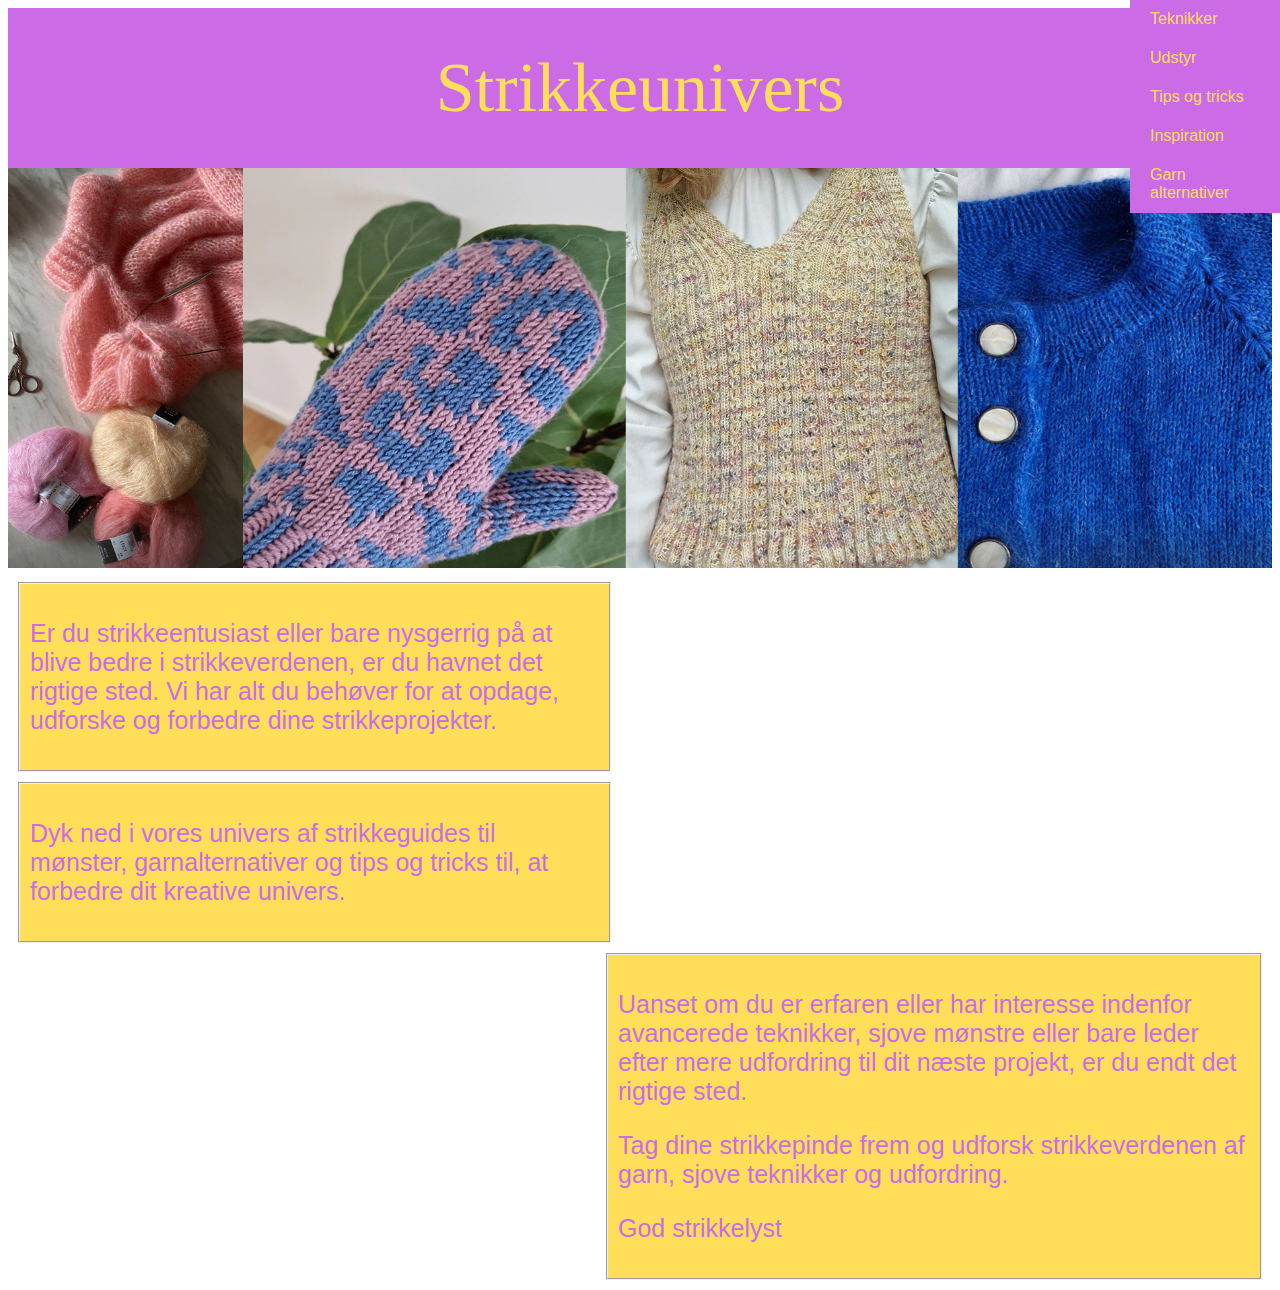
==== index.html @ b1b25657 "first commit" ====
<!DOCTYPE html>
<html lang="da">
<head>
    <meta charset="UTF-8">
    <meta name="viewport" content="width=device-width, initial-scale=1.0">
    <title>Document</title>
    <link rel="stylesheet" href="css/style.css">

</head>
<body>
    <header>
        Strikkeunivers
    
    </header>

    <!--Her sætter jeg de 3 tekstbokse ind -->
    <main>
         <img src="img/forside-billede.png" alt="strikkeunivers" class="image">
       
         <fieldset>
            <p>Er du strikkeentusiast eller bare nysgerrig på at blive bedre i strikkeverdenen, er du havnet det rigtige sted. Vi har alt du behøver for at opdage, udforske og forbedre dine strikkeprojekter.</p>
         </fieldset>
         <fieldset>
            <p>Dyk ned i vores univers af strikkeguides til mønster, garnalternativer og tips og tricks til, at forbedre dit kreative univers.</p>
         </fieldset>

            <fieldset class="tekstboks3" >
            <p> Uanset om du er erfaren eller har interesse indenfor avancerede teknikker, sjove mønstre eller bare leder efter mere udfordring til dit næste projekt, er du endt det rigtige sted.</p>

            <p>Tag dine strikkepinde frem og udforsk strikkeverdenen af garn, sjove teknikker og udfordring.</p>

            <p>God strikkelyst </p> 

            </fieldset>
        
        </main>


<!-- Her laver jeg punkterne i navigationsbaren -->
   
    <ul class="navbar">
        <li class="dropdown">
            <a href="#" class="dropbtn"> Teknikker</a>
            <ul class="dropdown-content">
            <li><a href="#">Italiensk opslag og aflukning</a></li>
            <li><a href="#">Kant masker</a></li>
            <li><a href="perlestrik-og-tern.html">Perlestrik og tern</a></li>
            <li><a href="#">Patentstrik</a></li>
            <li><a href="#">Fair ilse</a></li>
            </ul>
        </li>
        <li class="dropdown">
        <a href="#" class="dropbtn">Udstyr</a>
        <ul class="dropdown-content">
            <li><a href="#">Rundpindesæt</a></li>
            <li><a href="#">Andre pinde Snoning/strømpe</a></li>
            <li><a href="#">Strikkefasthedsmåler</a></li>
            <li><a href="#">Muubs</a></li>
            <li><a href="#">Fnugfjerner</a></li>
        </ul>
        </li>
        <li class="dropdown">
            <a href="#" class="dropbtn">Tips og tricks</a>
            <ul class="dropdown-content">
                <li><a href="#">Lær at læse en opskrift</a></li>
                <li><a href="#">Strikkefasthed</a></li>
                <li><a href="#">Magic loop</a></li>
                <li><a href="#">Saml tabte masker op</a></li>
                <li><a href="#">Vendepinde</a></li>
                <li><a href="#">Euselan/vaskeguide</a></li>
            </ul>
        </li>
        <li class="dropdown">
            <a href="#" class="dropbtn">Inspiration</a>
            <ul class="dropdown-content">
                <li><a href="#">Brug dine garnrester</a></li>
                <li><a href="#">Strikkere</a></li>
                <li><a href="opskrifter.html">Opskrifter</a></li>
            </ul>
        </li>
        <li class="dropdown">
            <a href="#" class="dropbtn">Garn alternativer</a>
            <ul class="dropdown-content">
                <li><a href="garnkvaliteter.html">Garnkvaliteter</a></li>
                <li><a href="#">Su venligt</a></li>
                <li><a href="#">Udregn dit garnforbrug</a></li>
            </ul>
        </li>
</body>
</html>
---- css/style.css ----
/*Her styler jeg min header forside*/
header {
    background-color: #CB6CE6;
    color: #FFDE59;
    font-size: 70px;
    font-family: MayaOphelia;
    display: flex;
    justify-content: center;
    padding: 40px;
}
/*Her styler jeg overskriften i perlestrik*/
header a {
color: #FFDE59;
text-decoration: none;
}


/* Her styler jeg størrelsen på billedet*/
.image {
width: 100%;
height: 400px;
margin: 0px;
padding: 0;
}

/* styling af placering af navbar*/
.navbar {
    list-style-type: none;
    margin: 0;
    padding: 0;
    width: 150px; 
    background-color: #CB6CE6;
    position: fixed;
   top: 0;
   right: 0;
}


/*styling af links i navbar*/
.navbar li {
    border-bottom: 1px solid #CB6CE6;
}

.navbar li a {
    display: block;
    padding: 10px 20px;
    text-decoration: none;
    color: #FFDE59;
    font-family: sans-serif;
}

.navbar li a:hover {
    background-color: #CB6CE6;
}

/* Styling af dropdown*/
.dropdown {
    position: relative;
}
/*Styling af dropdown kanp*/
.dropdown .dropbtn {
    display: block;
}
/*Styling af indholdet i dropdown*/
.dropdown-content {
    display: none;
    position: absolute;
    top: 0;
    right: 150px;
    background-color: #CB6CE6;
    min-width: 160px;
    z-index: 1;
    list-style: none;
    transition: all 0.3s ease;
}
/*Styling af links inde i dropdown indholdet*/
.dropdown-content a {
    color: #FFDE59;
    padding: 10px 20 px;
    text-decoration: none;
    display: block;
}

.dropdown:hover .dropdown-content {
    display: block;
}

/* Gør så undermenuerne ikke forsvinder når man kører musen hen for at komme videre på hjemmesiden*/
.dropdown-content:hover {
    display: block;
}

fieldset {
    color: #CB6CE6;
    background-color: #FFDE59;
    font-size: 25px;
    width: 45%;
    padding: 10px;
    margin: 10px;
    font-family: sans-serif;
}
.tekstboks3 {
    margin-left: auto;
    width: 50%;

}


/*styling af siden opskrifter*/
.container {
    overflow: hidden;
    font-family: sans-serif;
}


.perlestrik {
    width: 50%;
    float: left;
    padding-right: 60px;
}

.container2 {
    overflow: hidden;
    font-family: sans-serif;
    
}

.tern {
    float: right;
    width: 50%;
    padding: 0;
    padding-left: 60px;
}

.container3 {
    overflow: hidden;
    font-family: sans-serif;
}

.kombination {
    float: left;
    width: 50%;
    padding-right: 60px;
}

/* Styling af siden garnkvaliteter*/
.center {
    text-align: center;
    font-family: sans-serif;
    padding: 0px;
}

.flex-container {
    display: flex;
    flex-flow: row wrap;
    justify-content: space-around;
    padding: 0;
    margin: 0;
    list-style: none;
}

.flex-item {
    padding: 5px;
    width: 200px;
    height: 150px;
    margin-top: 10px;
    line-height: 150px;
    color: black;
    font-family: sans-serif;
    font-size: 20px;
    text-align: center;
}
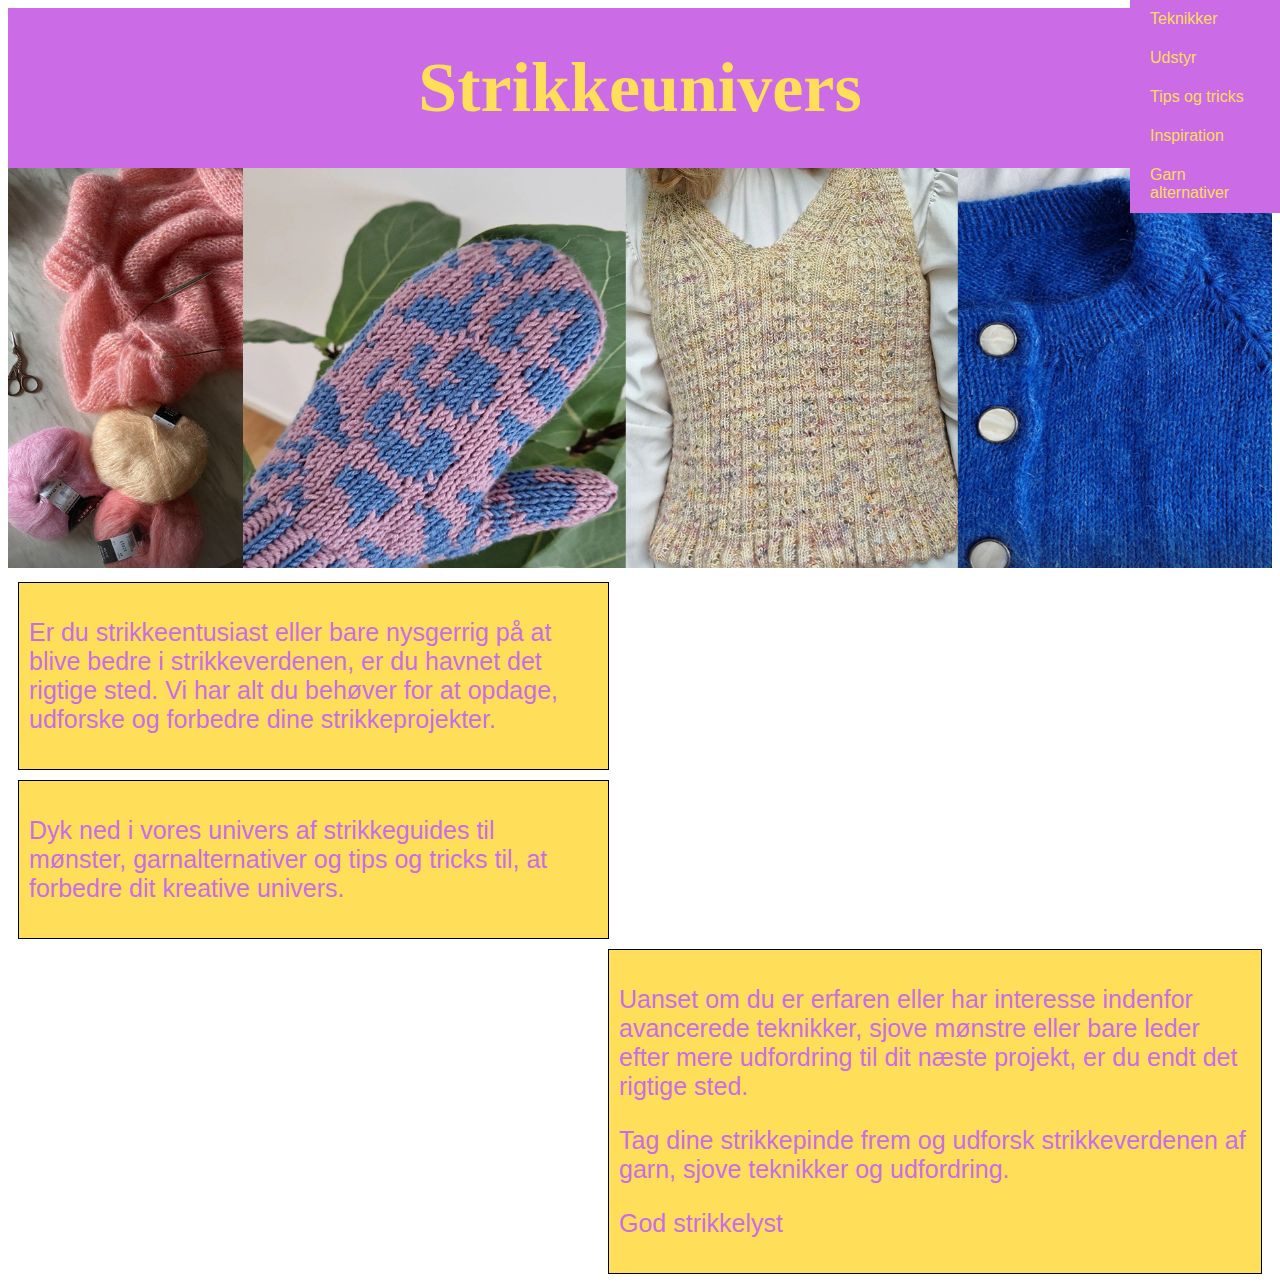
==== commit 779d5f67: "rettet article" ====
--- a/index.html
+++ b/index.html
@@ -3,13 +3,13 @@
 <head>
     <meta charset="UTF-8">
     <meta name="viewport" content="width=device-width, initial-scale=1.0">
-    <title>Document</title>
+    <title>online magazin</title>
     <link rel="stylesheet" href="css/style.css">
 
 </head>
 <body>
     <header>
-        Strikkeunivers
+        <h4 class="heading-p">Strikkeunivers</h4>
     
     </header>
 
@@ -17,21 +17,21 @@
     <main>
          <img src="img/forside-billede.png" alt="strikkeunivers" class="image">
        
-         <fieldset>
+         <article>
             <p>Er du strikkeentusiast eller bare nysgerrig på at blive bedre i strikkeverdenen, er du havnet det rigtige sted. Vi har alt du behøver for at opdage, udforske og forbedre dine strikkeprojekter.</p>
-         </fieldset>
-         <fieldset>
+         </article>
+         <article>
             <p>Dyk ned i vores univers af strikkeguides til mønster, garnalternativer og tips og tricks til, at forbedre dit kreative univers.</p>
-         </fieldset>
+         </article>
 
-            <fieldset class="tekstboks3" >
+            <article class="tekstboks3" >
             <p> Uanset om du er erfaren eller har interesse indenfor avancerede teknikker, sjove mønstre eller bare leder efter mere udfordring til dit næste projekt, er du endt det rigtige sted.</p>
 
             <p>Tag dine strikkepinde frem og udforsk strikkeverdenen af garn, sjove teknikker og udfordring.</p>
 
             <p>God strikkelyst </p> 
 
-            </fieldset>
+            </article>
         
         </main>
 
--- a/css/style.css
+++ b/css/style.css
@@ -8,6 +8,11 @@
     display: flex;
     justify-content: center;
     padding: 40px;
+}
+
+.heading-p {
+    margin: 0px;
+    padding: 0px;
 }
 /*Her styler jeg overskriften i perlestrik*/
 header a {
@@ -91,7 +96,7 @@
     display: block;
 }
 
-fieldset {
+article {
     color: #CB6CE6;
     background-color: #FFDE59;
     font-size: 25px;
@@ -99,7 +104,18 @@
     padding: 10px;
     margin: 10px;
     font-family: sans-serif;
+    border: 1px solid #000;
 }
+
+/* fieldset {
+    color: #CB6CE6;
+    background-color: #FFDE59;
+    font-size: 25px;
+    width: 45%;
+    padding: 10px;
+    margin: 10px;
+    font-family: sans-serif;
+} */
 .tekstboks3 {
     margin-left: auto;
     width: 50%;
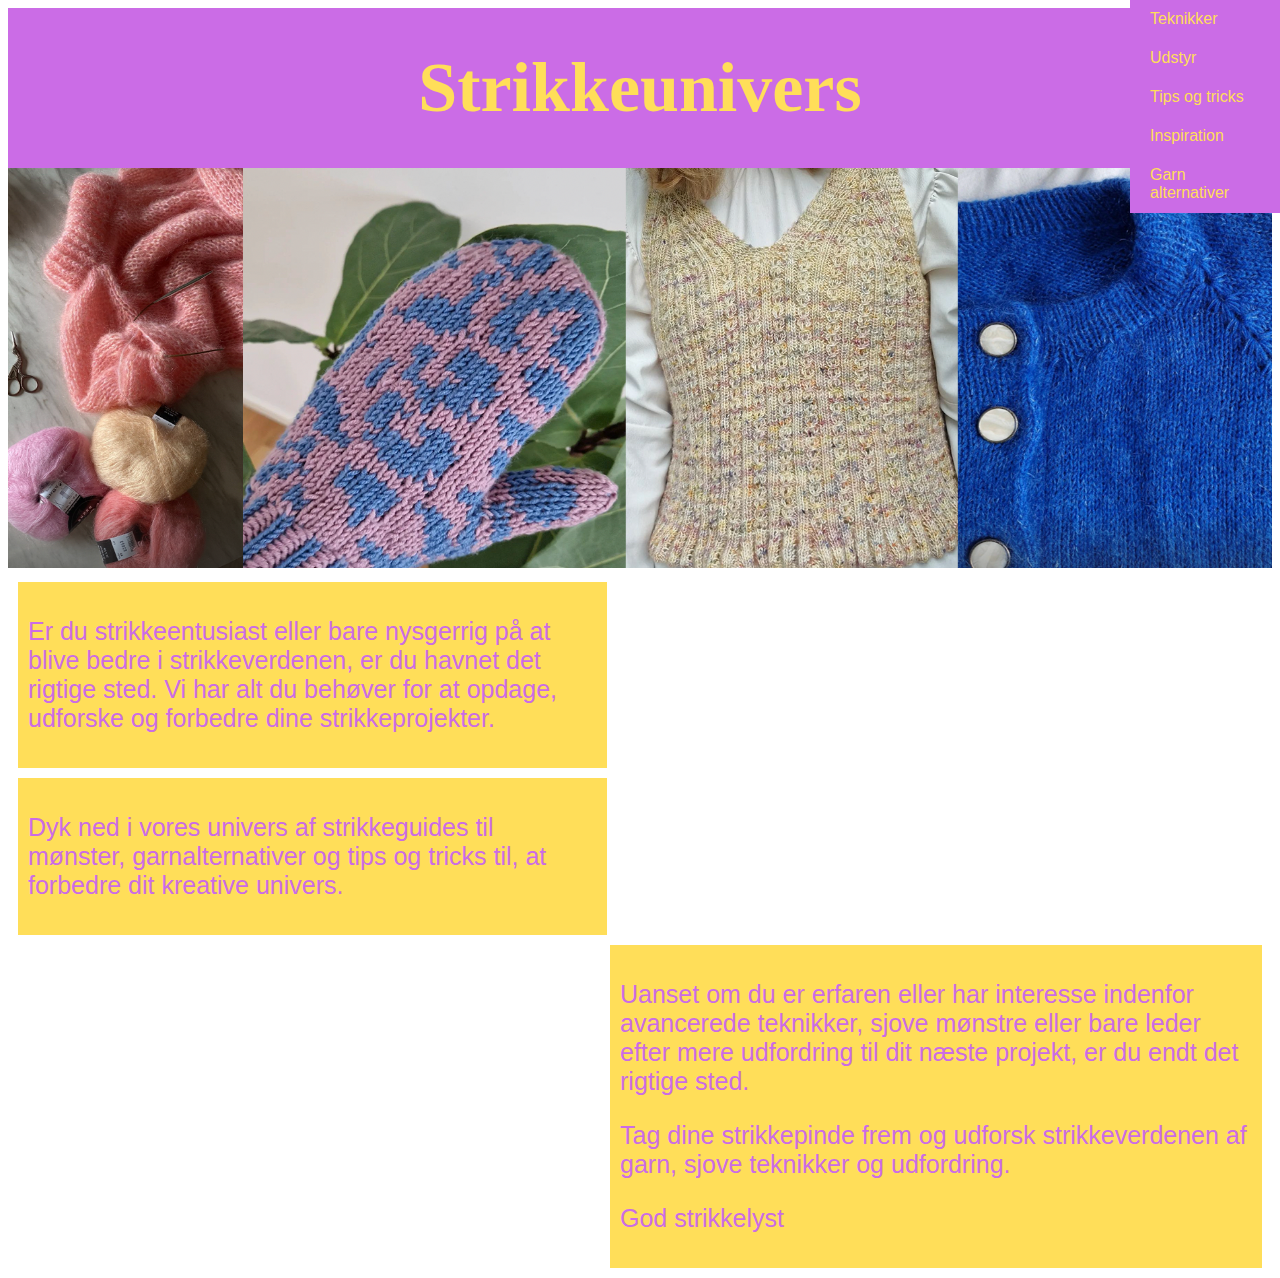
==== commit df8570de: "update" ====
--- a/index.html
+++ b/index.html
@@ -32,7 +32,6 @@
             <p>God strikkelyst </p> 
 
             </article>
-        
         </main>
 
 
--- a/css/style.css
+++ b/css/style.css
@@ -95,7 +95,7 @@
 .dropdown-content:hover {
     display: block;
 }
-
+/* styling af artiklerne på forside */
 article {
     color: #CB6CE6;
     background-color: #FFDE59;
@@ -104,22 +104,11 @@
     padding: 10px;
     margin: 10px;
     font-family: sans-serif;
-    border: 1px solid #000;
 }
 
-/* fieldset {
-    color: #CB6CE6;
-    background-color: #FFDE59;
-    font-size: 25px;
-    width: 45%;
-    padding: 10px;
-    margin: 10px;
-    font-family: sans-serif;
-} */
 .tekstboks3 {
     margin-left: auto;
     width: 50%;
-
 }
 
 
@@ -186,4 +175,7 @@
     font-family: sans-serif;
     font-size: 20px;
     text-align: center;
-}+}
+
+
+
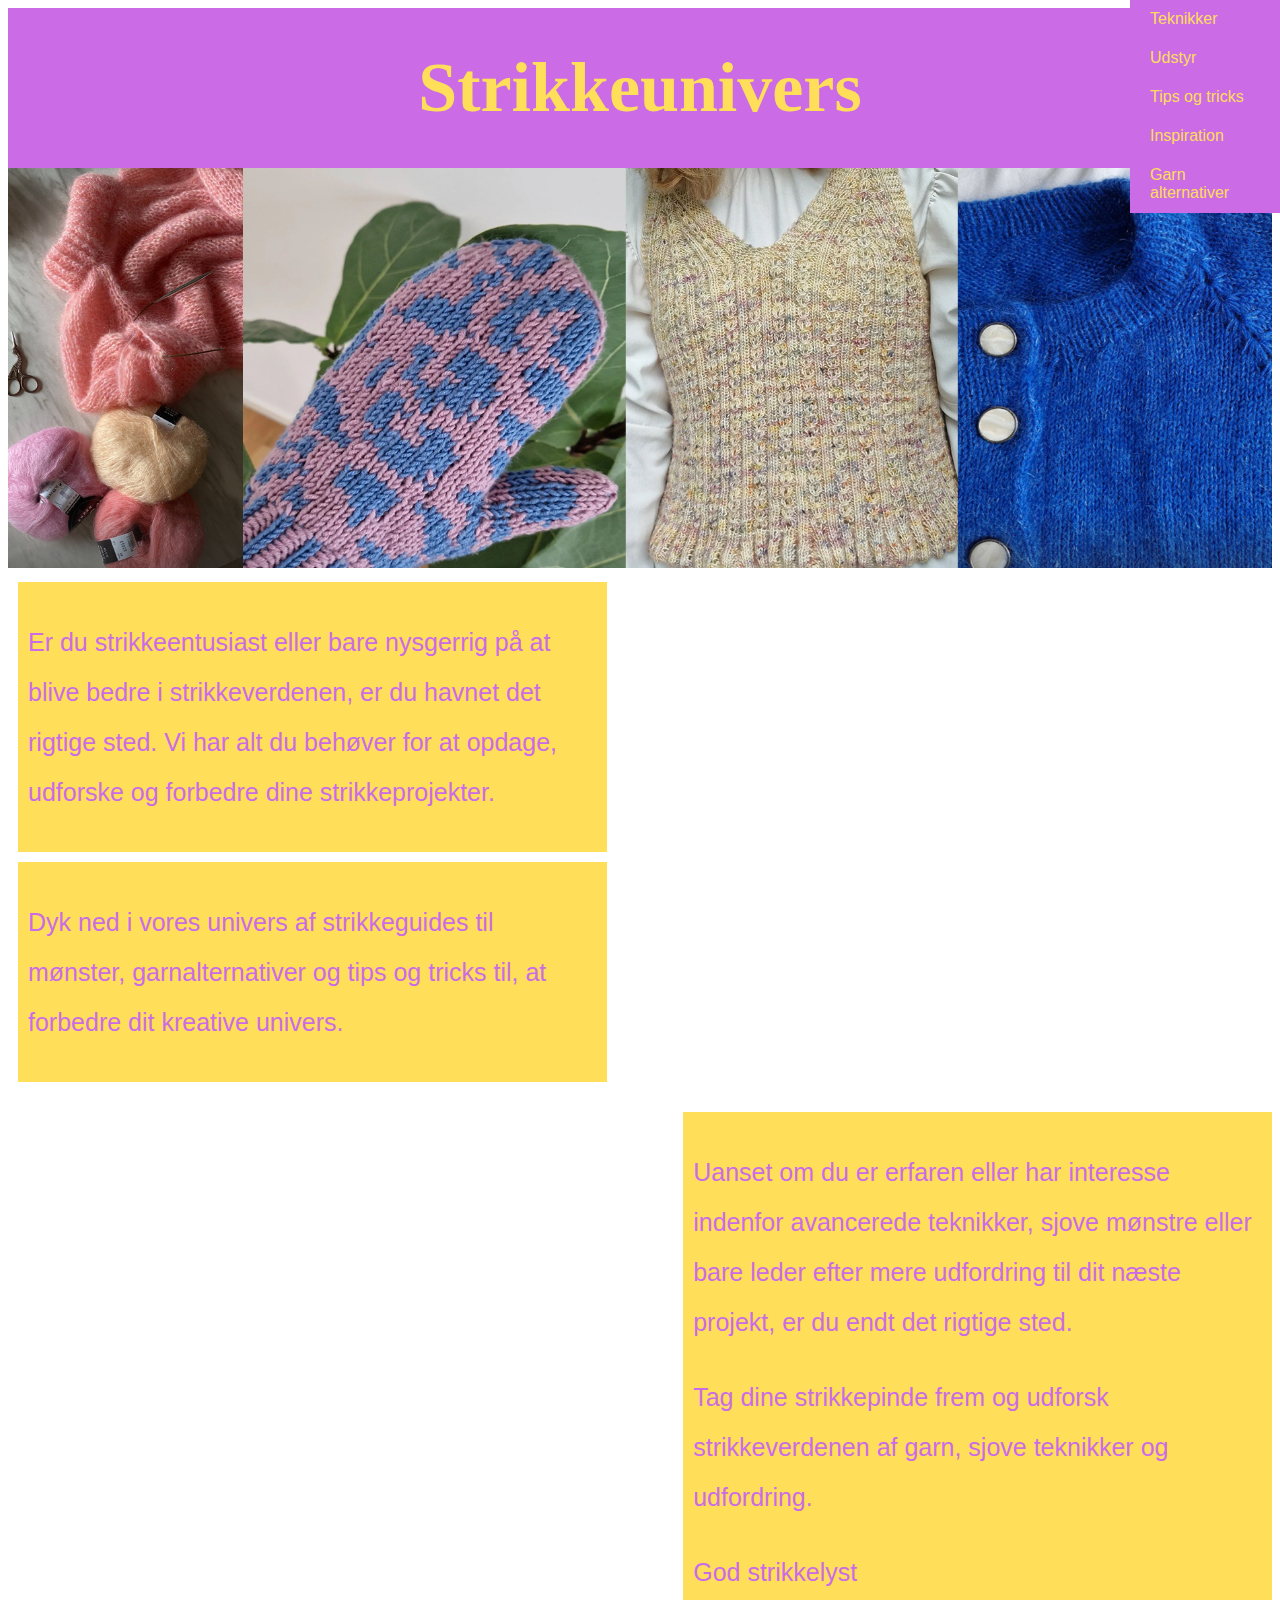
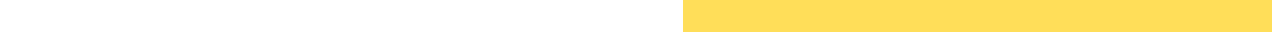
==== commit 1b565641: "update til article aside" ====
--- a/index.html
+++ b/index.html
@@ -24,15 +24,27 @@
             <p>Dyk ned i vores univers af strikkeguides til mønster, garnalternativer og tips og tricks til, at forbedre dit kreative univers.</p>
          </article>
 
-            <article class="tekstboks3" >
+            <aside class="tekstboks3" >
             <p> Uanset om du er erfaren eller har interesse indenfor avancerede teknikker, sjove mønstre eller bare leder efter mere udfordring til dit næste projekt, er du endt det rigtige sted.</p>
 
             <p>Tag dine strikkepinde frem og udforsk strikkeverdenen af garn, sjove teknikker og udfordring.</p>
 
             <p>God strikkelyst </p> 
 
-            </article>
+            </aside>
         </main>
+
+    
+
+
+
+
+
+
+
+
+
+
 
 
 <!-- Her laver jeg punkterne i navigationsbaren -->
--- a/css/style.css
+++ b/css/style.css
@@ -104,12 +104,30 @@
     padding: 10px;
     margin: 10px;
     font-family: sans-serif;
+    line-height: 2;
+    
 }
 
 .tekstboks3 {
-    margin-left: auto;
-    width: 50%;
-}
+    margin-left: 20px;
+    padding: 10px;
+    width: 45%;
+    color: #CB6CE6;
+    background-color: #FFDE59;
+    font-size: 25px;
+    font-family: sans-serif;
+    float: right;
+
+}
+
+
+
+
+
+
+
+
+
 
 
 /*styling af siden opskrifter*/
@@ -156,26 +174,55 @@
     padding: 0px;
 }
 
-.flex-container {
+aside {
+    width: 40%;
+    padding-left: 15px;
+    margin-left: 15px;
+    margin-top: 20px;
+    float: left;
+    font-family: sans-serif;
+    line-height: 2;
+}
+
+.img-garnkvaliteter {
+    width: 25%;
+    float: right;
+    margin-right: 100px;
+    margin-top: 20px;
+
+}
+
+/*styling af min tekst på siden perlestrik og tern */
+#overskrift {
+    height: 50px;
     display: flex;
-    flex-flow: row wrap;
-    justify-content: space-around;
-    padding: 0;
-    margin: 0;
-    list-style: none;
-}
-
-.flex-item {
-    padding: 5px;
-    width: 200px;
-    height: 150px;
-    margin-top: 10px;
-    line-height: 150px;
-    color: black;
-    font-family: sans-serif;
-    font-size: 20px;
-    text-align: center;
-}
-
-
-
+    flex-flow: column-reverse wrap;
+  }
+  #overskrift h2 {
+    width:300px;
+    height:10px;
+    padding:0px;
+    justify-content: center;
+    font-family: sans-serif;
+  }
+
+#mymain {
+  height:300px;
+  background-color:#FFF;
+}
+#mysection {
+  height: 100px;
+  display: flex;
+  flex-flow: column-reverse wrap;
+}
+#mysection p {
+  width:200px;
+  height:60px;
+  padding:5px;
+  font-family: sans-serif;
+  line-height: 1.5;
+}
+
+.img-diagram {
+    width: 200%;
+}
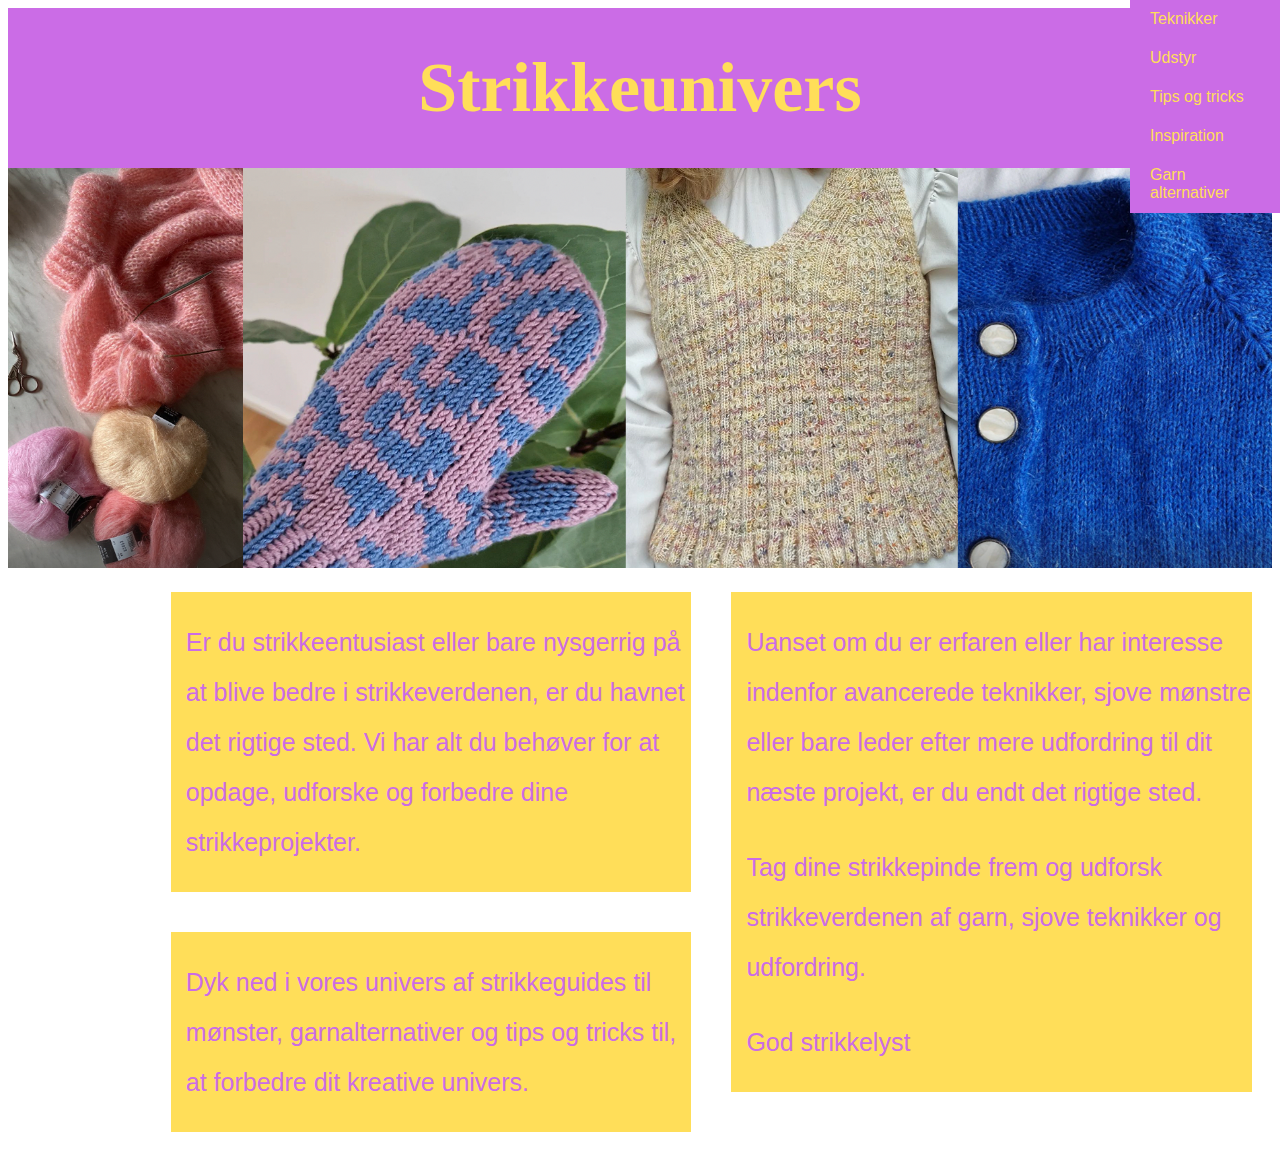
==== commit 574a2001: "update på forside bokse" ====
--- a/index.html
+++ b/index.html
@@ -14,28 +14,27 @@
     </header>
 
     <!--Her sætter jeg de 3 tekstbokse ind -->
-    <main>
-         <img src="img/forside-billede.png" alt="strikkeunivers" class="image">
-       
-         <article>
-            <p>Er du strikkeentusiast eller bare nysgerrig på at blive bedre i strikkeverdenen, er du havnet det rigtige sted. Vi har alt du behøver for at opdage, udforske og forbedre dine strikkeprojekter.</p>
-         </article>
-         <article>
-            <p>Dyk ned i vores univers af strikkeguides til mønster, garnalternativer og tips og tricks til, at forbedre dit kreative univers.</p>
-         </article>
 
-            <aside class="tekstboks3" >
-            <p> Uanset om du er erfaren eller har interesse indenfor avancerede teknikker, sjove mønstre eller bare leder efter mere udfordring til dit næste projekt, er du endt det rigtige sted.</p>
+<main>
+      <img src="img/forside-billede.png" alt="strikkeunivers" class="image">
+    <aside class="forside">
+        
+        <p> Uanset om du er erfaren eller har interesse indenfor avancerede teknikker, sjove mønstre eller bare leder efter mere udfordring til dit næste projekt, er du endt det rigtige sted.</p>
+        <p>Tag dine strikkepinde frem og udforsk strikkeverdenen af garn, sjove teknikker og udfordring.</p>
+        <p>God strikkelyst  </p>
+         
+    </aside>
 
-            <p>Tag dine strikkepinde frem og udforsk strikkeverdenen af garn, sjove teknikker og udfordring.</p>
+    <aside class="forside">
+        <p>Er du strikkeentusiast eller bare nysgerrig på at blive bedre i strikkeverdenen, er du havnet det rigtige sted. Vi har alt du behøver for at opdage, udforske og forbedre dine strikkeprojekter.</p>
+    </aside>
 
-            <p>God strikkelyst </p> 
+    <aside class="forside">
+        <p>Dyk ned i vores univers af strikkeguides til mønster, garnalternativer og tips og tricks til, at forbedre dit kreative univers.</p>
 
-            </aside>
-        </main>
+    </aside>
 
-    
-
+</main>
 
 
 
--- a/css/style.css
+++ b/css/style.css
@@ -96,36 +96,19 @@
     display: block;
 }
 /* styling af artiklerne på forside */
-article {
+
+
+.forside {
+    width: 40%;
+    padding-left: 15px;
+    margin-left: 15px;
+    margin: 20px;
+    float: right;
+    background-color: #FFDE59;
     color: #CB6CE6;
-    background-color: #FFDE59;
     font-size: 25px;
-    width: 45%;
-    padding: 10px;
-    margin: 10px;
-    font-family: sans-serif;
-    line-height: 2;
-    
-}
-
-.tekstboks3 {
-    margin-left: 20px;
-    padding: 10px;
-    width: 45%;
-    color: #CB6CE6;
-    background-color: #FFDE59;
-    font-size: 25px;
-    font-family: sans-serif;
-    float: right;
-
-}
-
-
-
-
-
-
-
+    font-family: sans-serif;
+}
 
 
 
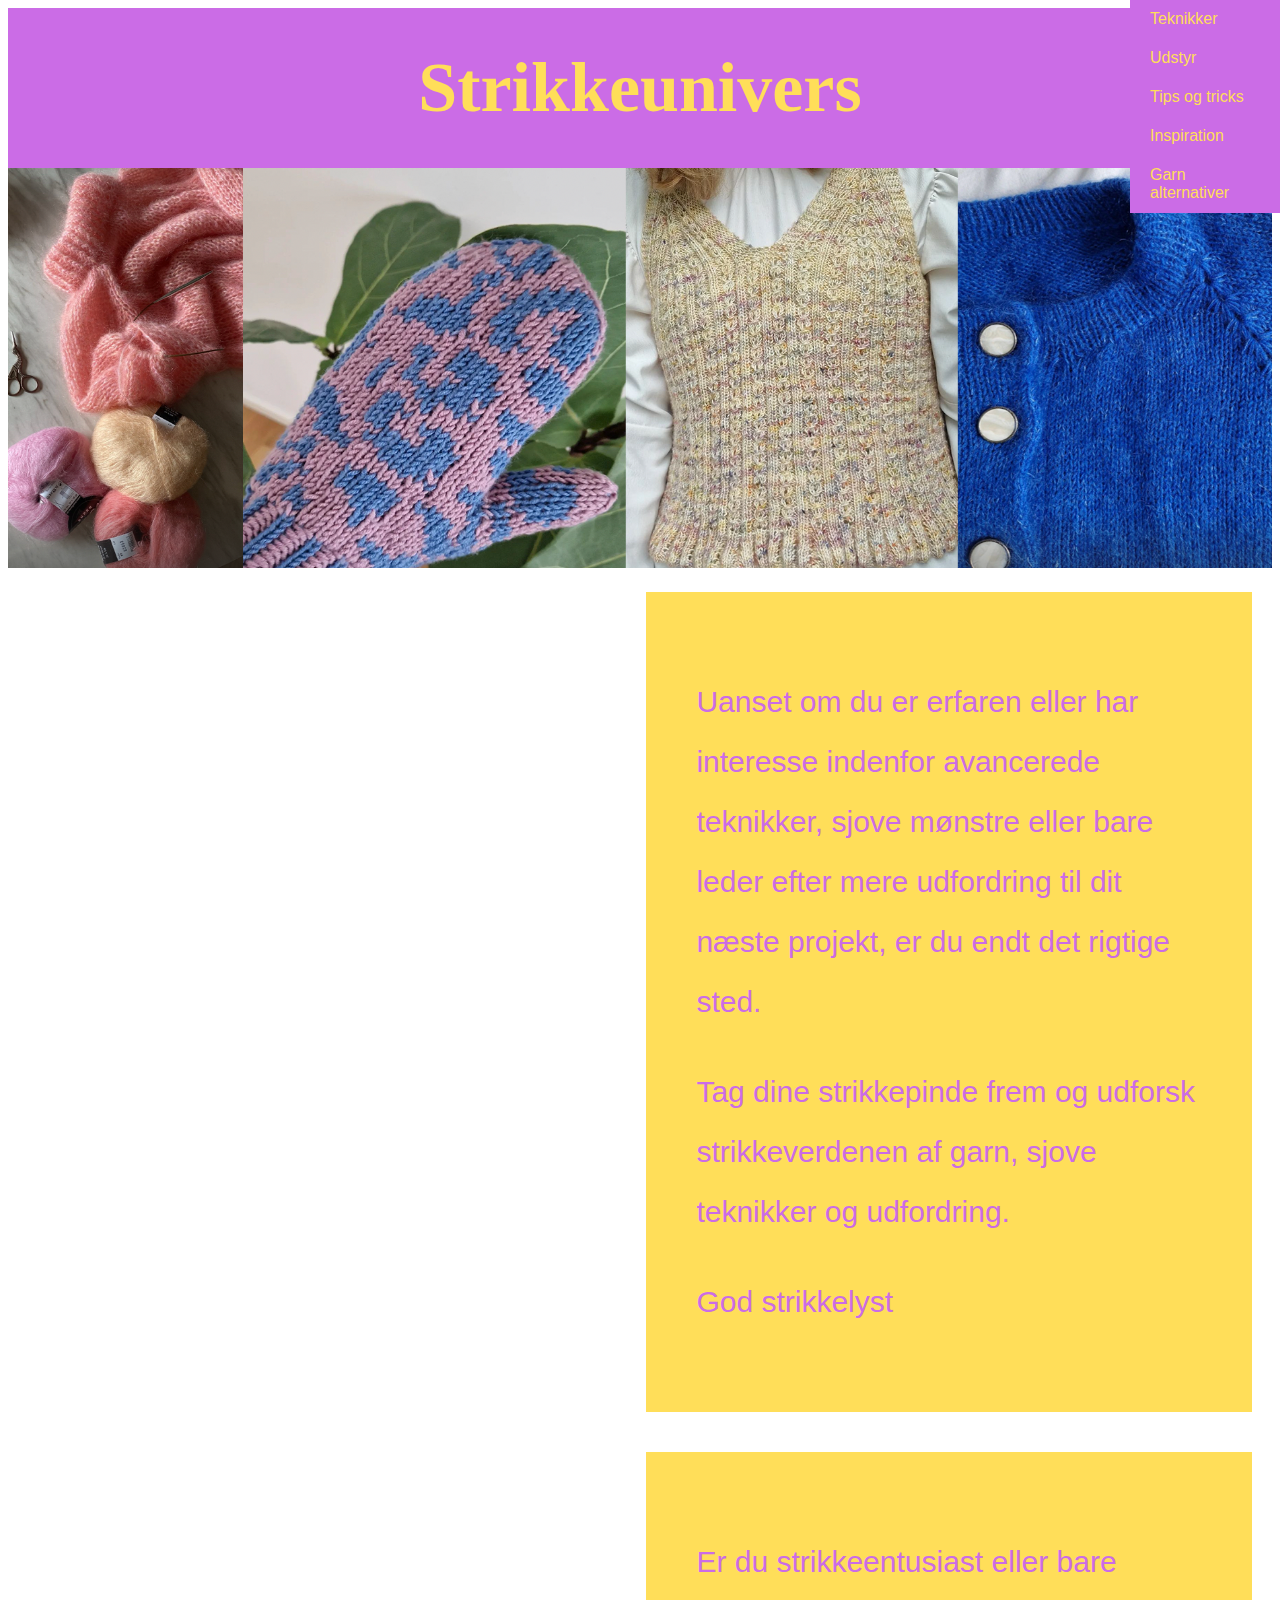
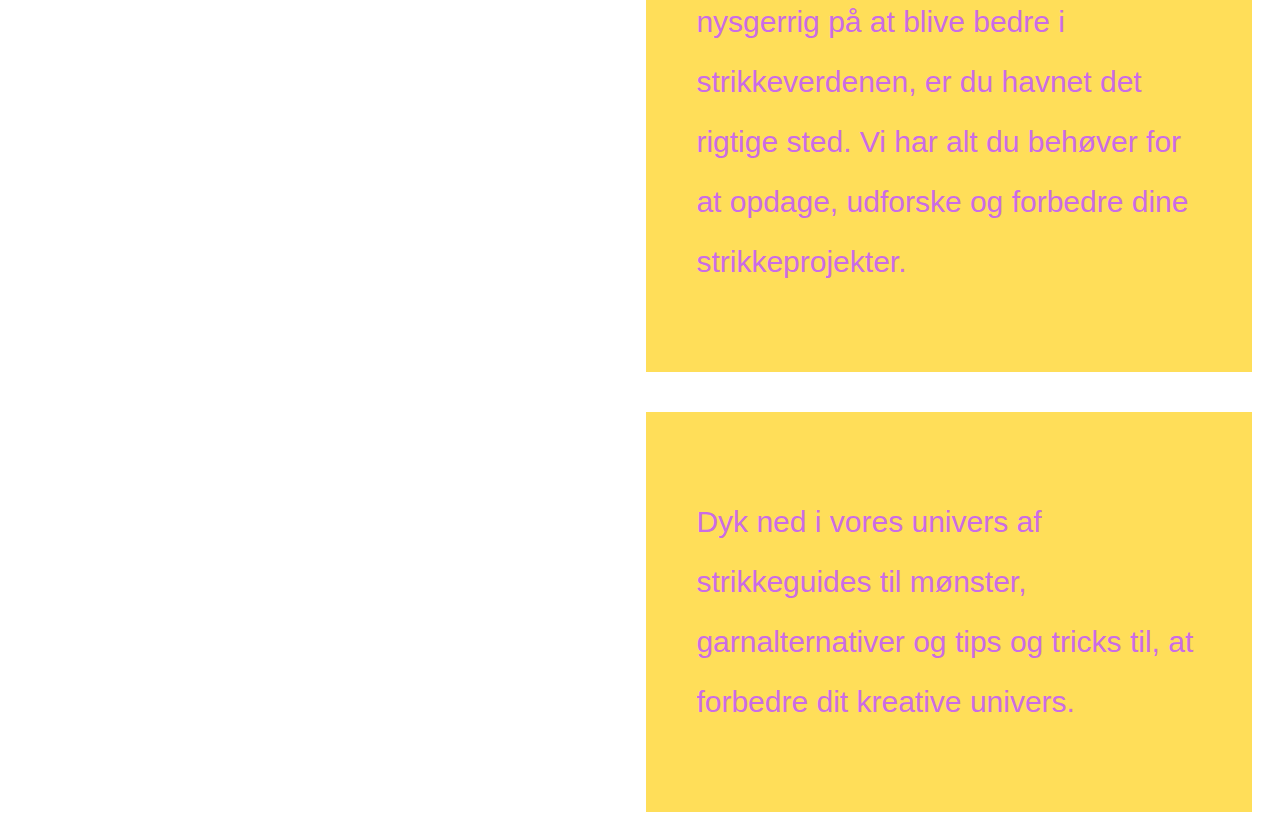
==== commit c764e43c: "update på validator fejl" ====
--- a/index.html
+++ b/index.html
@@ -7,6 +7,7 @@
     <link rel="stylesheet" href="css/style.css">
 
 </head>
+
 <body>
     <header>
         <h4 class="heading-p">Strikkeunivers</h4>
@@ -35,14 +36,6 @@
     </aside>
 
 </main>
-
-
-
-
-
-
-
-
 
 
 
@@ -96,5 +89,6 @@
                 <li><a href="#">Udregn dit garnforbrug</a></li>
             </ul>
         </li>
+    </ul>
 </body>
 </html>--- a/css/style.css
+++ b/css/style.css
@@ -82,7 +82,7 @@
 /*Styling af links inde i dropdown indholdet*/
 .dropdown-content a {
     color: #FFDE59;
-    padding: 10px 20 px;
+    padding: 10px 20px;
     text-decoration: none;
     display: block;
 }
@@ -103,10 +103,11 @@
     padding-left: 15px;
     margin-left: 15px;
     margin: 20px;
+    padding: 50px;
     float: right;
     background-color: #FFDE59;
     color: #CB6CE6;
-    font-size: 25px;
+    font-size: 30px;
     font-family: sans-serif;
 }
 
@@ -155,6 +156,7 @@
     text-align: center;
     font-family: sans-serif;
     padding: 0px;
+    line-height: 2;
 }
 
 aside {
@@ -189,7 +191,7 @@
     font-family: sans-serif;
   }
 
-#mymain {
+#oversigt {
   height:300px;
   background-color:#FFF;
 }
